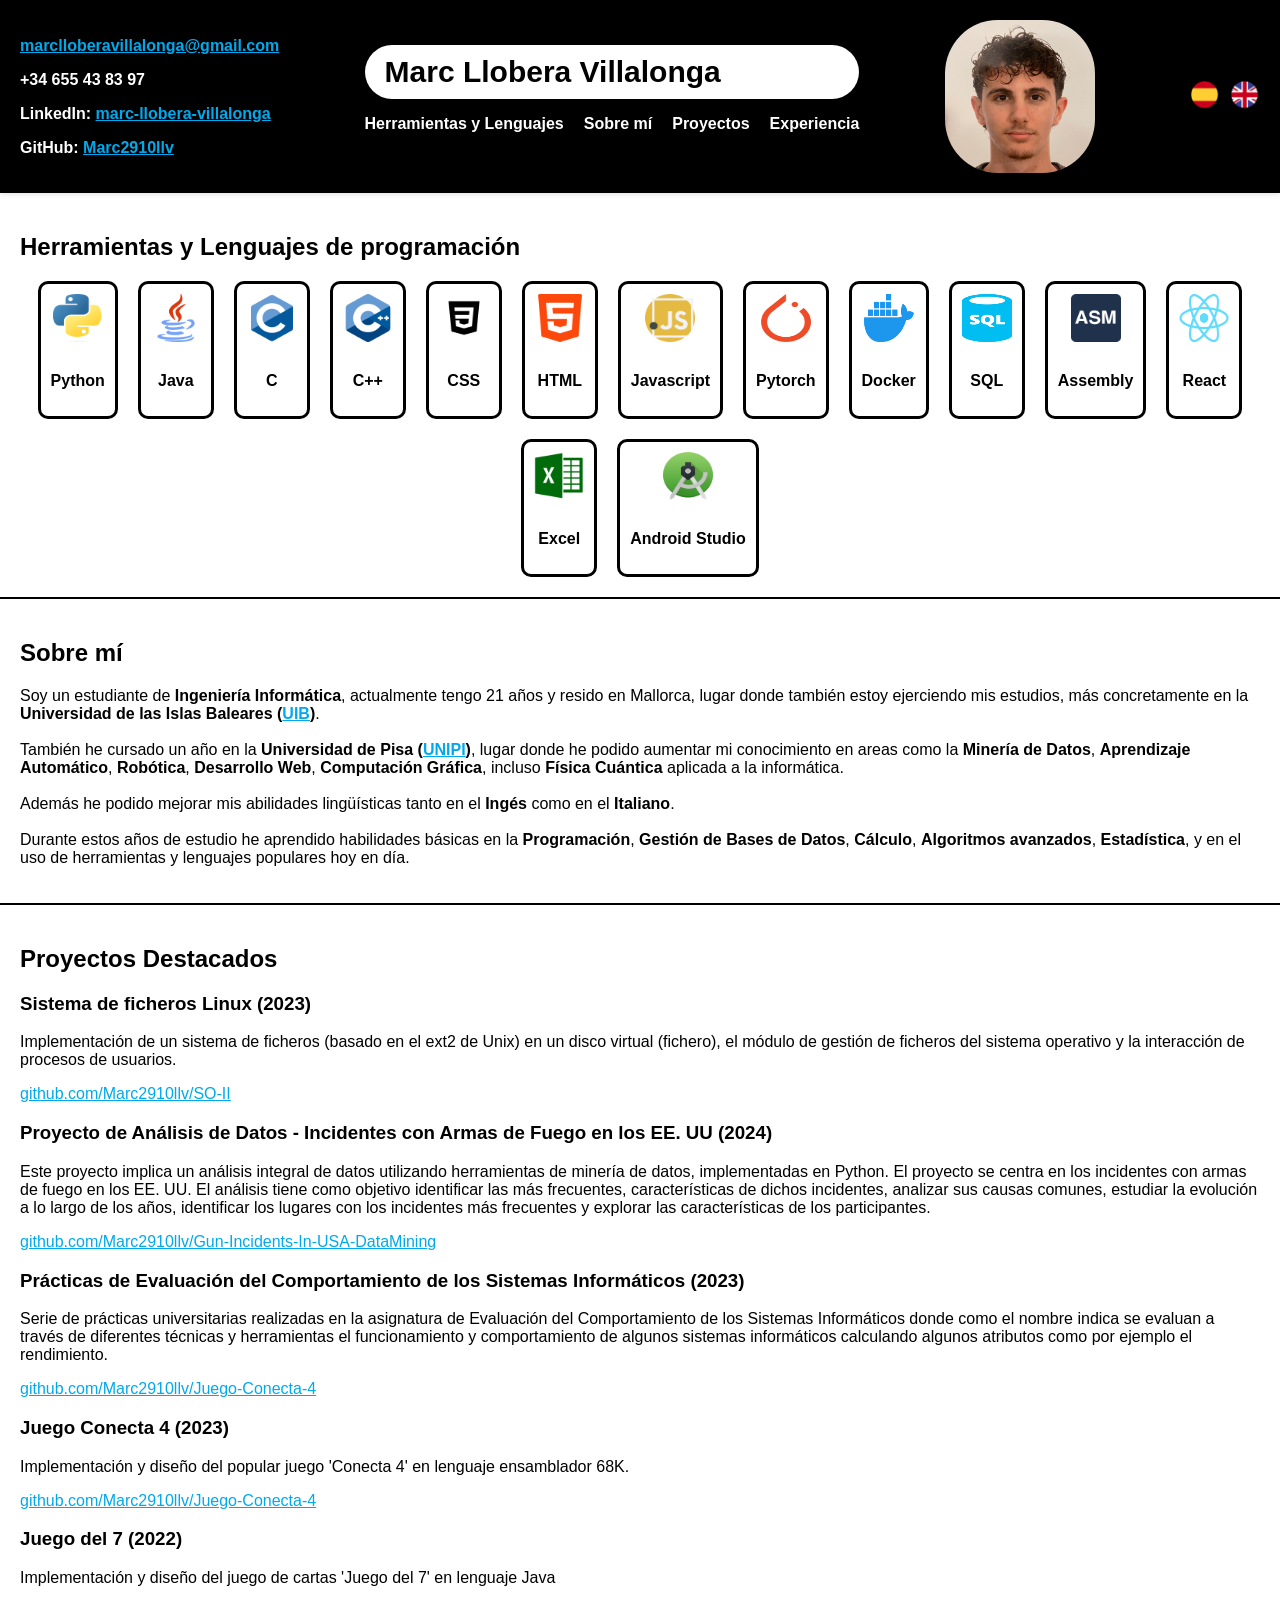
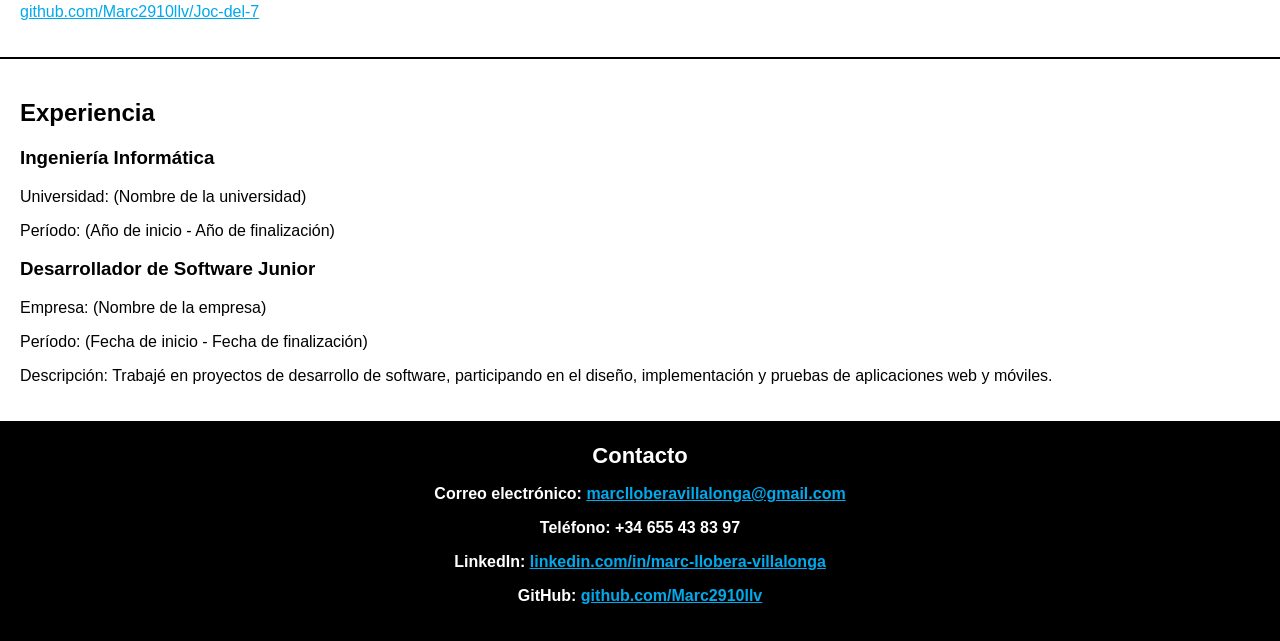
==== index.html @ 4e3ff7b9 "Update" ====
<!DOCTYPE html>
<html lang="es">

<head>
    <meta charset="UTF-8">
    <meta name="viewport" content="width=device-width, initial-scale=1.0">
    <title>Portfolio de Marc Llobera Villalonga</title>
    <link rel="stylesheet" href="styles.css">
</head>

<body>
    <header>
        <!-- Contacto encabezado -->
        <div class="header-left">
            <p><a href="mailto:marclloberavillalonga@gmail.com" class="blue-link">marclloberavillalonga@gmail.com</a>
            </p>
            <p>+34 655 43 83 97</p>
            <p>LinkedIn: <a href="https://www.linkedin.com/in/marc-llobera-villalonga"
                    class="blue-link">marc-llobera-villalonga</a></p>
            <p>GitHub: <a href="https://github.com/Marc2910llv" class="blue-link">Marc2910llv</a></p>
        </div>
        <!-- Encabezado central -->
        <div class="header-center">
            <h1>Marc Llobera Villalonga</h1>
            <nav>
                <ul>
                    <li><a href="#herramientasylenguajes"><span class="spanish">Herramientas y Lenguajes</span><span
                                class="english" style="display:none;">Tools and Languages</span></a></li>
                    <li><a href="#sobremi"><span class="spanish">Sobre mí</span><span class="english"
                                style="display:none;">About me</span></a></li>
                    <li><a href="#proyectos"><span class="spanish">Proyectos</span><span class="english"
                                style="display:none;">Projects</span></a></li>
                    <li><a href="#experiencia"><span class="spanish">Experiencia</span><span class="english"
                                style="display:none;">Experiences</span></a></li>
                </ul>
            </nav>
        </div>
        <!-- Mi foto -->
        <div class="foto">
            <img src="icons/foto.jpg" alt="Foto de Marc Llobera Villalonga">
        </div>
        <!-- Botones para cambiar el idioma -->
        <div class="idioma-buttons">
            <a href="#" id="spanish"><img src="icons/spanish_flag.png" alt="Spanish"></a>
            <a href="#" id="english"><img src="icons/english_flag.png" alt="English"></a>
        </div>
    </header>

    <section id="herramientasylenguajes">
        <h2><span class="spanish">Herramientas y Lenguajes de programación</span><span class="english"
                style="display:none;">Tools and programming Language</span></h2>
        <div class="tools-container">
            <div class="python tool">
                <img src="icons/python_icon.png" alt="Python">
                <p>Python</p>
            </div>
            <div class="java tool">
                <img src="icons/java_icon.png" alt="Java">
                <p>Java</p>
            </div>
            <div class="c tool">
                <img src="icons/c_icon.png" alt="C">
                <p>C</p>
            </div>
            <div class="cpp tool">
                <img src="icons/cpp_icon.png" alt="C++">
                <p>C++</p>
            </div>
            <div class="css tool">
                <img src="icons/css_icon.png" alt="CSS">
                <p>CSS</p>
            </div>
            <div class="html tool">
                <img src="icons/html_icon.png" alt="HTML">
                <p>HTML</p>
            </div>
            <div class="javascript tool">
                <img src="icons/javascript_icon.png" alt="Javascript">
                <p>Javascript</p>
            </div>
            <div class="pytorch tool">
                <img src="icons/pytorch_icon.png" alt="Pytorch">
                <p>Pytorch</p>
            </div>
            <div class="docker tool">
                <img src="icons/docker_icon.png" alt="Docker">
                <p>Docker</p>
            </div>
            <div class="sql tool">
                <img src="icons/sql_icon.png" alt="SQL">
                <p>SQL</p>
            </div>
            <div class="assembly tool">
                <img src="icons/assembly_icon.png" alt="Assembly">
                <p>Assembly</p>
            </div>
            <div class="react tool">
                <img src="icons/react_icon.png" alt="React">
                <p>React</p>
            </div>
            <div class="excel tool">
                <img src="icons/excel_icon.png" alt="Excel">
                <p>Excel</p>
            </div>
            <div class="androidstudio tool">
                <img src="icons/androidstudio_icon.png" alt="Android Studio">
                <p>Android Studio</p>
            </div>
        </div>
    </section>

    <section id="sobremi">
        <h2><span class="spanish">Sobre mí</span><span class="english" style="display:none;">About me</span></h2>
        <div class="sobremi">
            <p><span class="spanish">Soy un estudiante de <b>Ingeniería Informática</b>, actualmente tengo 21 años y
                    resido en Mallorca, lugar donde también estoy ejerciendo mis estudios, más concretamente en la
                    <b>Universidad de las Islas Baleares (<a
                            href="https://estudis.uib.es/es/estudis-de-grau/grau/informatica/GIN3-P/"
                            class="blue-link">UIB</a>)</b>.<br><br>

                    También he cursado un año en la <b>Universidad de Pisa (<a
                            href="https://didattica.di.unipi.it/laurea-magistrale-in-informatica/"
                            class="blue-link">UNIPI</a>)</b>, lugar donde he podido aumentar
                    mi conocimiento en areas como la <b>Minería de Datos</b>, <b>Aprendizaje Automático</b>,
                    <b>Robótica</b>, <b>Desarrollo Web</b>, <b>Computación Gráfica</b>, incluso <b>Física Cuántica</b>
                    aplicada a la informática.<br><br>

                    Además he podido mejorar mis abilidades lingüísticas tanto en el <b>Ingés</b> como en el
                    <b>Italiano</b>.<br><br>

                    Durante estos años de estudio he aprendido habilidades básicas en la <b>Programación</b>, <b>Gestión
                        de Bases de Datos</b>,
                    <b>Cálculo</b>, <b>Algoritmos avanzados</b>, <b>Estadística</b>, y en el uso de herramientas y
                    lenguajes populares hoy en día.</span>
                <!-- Parte en Inglés -->
                <span class="english" style="display:none;">I am a student of <b>Computer Engineering</b>, I am
                    currently 21 years old and I live in Mallorca,
                    place where I am also carrying out my studies, more specifically at the <b>University of the
                        Balearic Islands (<a href="https://estudis.uib.es/es/estudis-de-grau/grau/informatica/GIN3-P/"
                            class="blue-link">UIB</a>)</b>.<br><br>
                    I have also studied a year at the <b>University of Pisa (<a
                            href="https://didattica.di.unipi.it/laurea-magistrale-in-informatica/"
                            class="blue-link">UNIPI</a>)</b>, a place where I have been able
                    to increase my knowledge in areas
                    such as <b>Data Mining</b>, <b>Machine Learning</b>, <b>Robotics</b>, <b>Web Development</b>,
                    <b>Graphic Computing</b>, even <b>Quantum Physics
                    </b> applied to computing.<br><br>
                    I have also been able to improve my linguistic skills in both <b>English</b> as in
                    <b>Italian</b>.<br><br>
                    During these years of study I have learned basic skills in <b>Programming</b>, <b>Database
                        Management</b>,
                    <b>Calculus</b>, <b>Advanced algorithms</b>, <b>Statistics</b>, and in the use of tools and
                    languages ​​popular today.</span>
            </p>
        </div>
    </section>

    <section id="proyectos">
        <h2><span class="spanish">Proyectos Destacados</span><span class="english" style="display:none;">Featured
                Projects</span></h2>
        <!-- --------Proyecto 1-------- -->
        <span class="spanish">
            <h3>Sistema de ficheros Linux (2023)</h3>
            <p>Implementación de un sistema de ficheros (basado en el ext2 de Unix)
                en un disco virtual (fichero), el módulo de gestión de ficheros del sistema operativo y la
                interacción de procesos de usuarios.</p>
        </span><span class="english" style="display:none;">
            <h3>Linux file system (2023)</h3>
            <p>Implementation of a file system (based on Unix ext2) on a virtual disk (file), the file management
                module of the operating system and the interaction of user processes.</p>
        </span>
        <p><a href="https://github.com/Marc2910llv/SO-II" class="blue-link">github.com/Marc2910llv/SO-II</a></p>
        <!-- --------Proyecto 2-------- -->
        <span class="spanish">
            <h3>Proyecto de Análisis de Datos - Incidentes con Armas de Fuego en los EE. UU (2024)</h3>
            <p>Este proyecto implica un análisis integral de datos utilizando herramientas de minería de datos,
                implementadas en Python.
                El proyecto se centra en los incidentes con armas de fuego en los EE. UU. El análisis tiene como
                objetivo identificar las más frecuentes, características de dichos incidentes, analizar sus causas
                comunes, estudiar la evolución a lo largo de los años,
                identificar los lugares con los incidentes más frecuentes y explorar las características de los
                participantes.</p>
        </span><span class="english" style="display:none;">
            <h3>Data Analysis Project - Gun Incidents in the USA (2024)</h3>
            <p>This project involves a comprehensive data analysis using data mining tools, implemented in Python.
                Project focus is on gun incidents in the USA. The analysis aims to identify the most frequent
                characteristics of such incidents, analyze their common causes, study the evolution over the years,
                identify locations with the most frequent incidents, and explore participant characteristics.</p>
        </span>
        <p><a href="https://github.com/Marc2910llv/Gun-Incidents-In-USA-DataMining"
                class="blue-link">github.com/Marc2910llv/Gun-Incidents-In-USA-DataMining</a></p>
        <!-- --------Proyecto 3-------- -->
        <span class="spanish">
            <h3>Prácticas de Evaluación del Comportamiento de los Sistemas Informáticos (2023)</h3>
            <p>Serie de prácticas universitarias realizadas en la asignatura de Evaluación del Comportamiento de los
                Sistemas Informáticos donde como el nombre indica se evaluan a través de diferentes técnicas y
                herramientas el funcionamiento y comportamiento de algunos sistemas informáticos calculando algunos
                atributos como por ejemplo el rendimiento.</p>
        </span><span class="english" style="display:none;">
            <h3>Practices of Evaluation of the Behavior of
                Computer Systems (2023)</h3>
            <p>Series of university practices carried out in the subject of Evaluation of the Behavior of
                Computer Systems where, as the name indicates, they are evaluated through different techniques and
                tools the operation and behavior of some computer systems calculating some
                attributes such as performance.</p>
        </span>
        <p><a href="https://github.com/Marc2910llv/Juego-Conecta-4"
                class="blue-link">github.com/Marc2910llv/Juego-Conecta-4</a></p>
        <!-- --------Proyecto 4-------- -->
        <span class="spanish">
            <h3>Juego Conecta 4 (2023)</h3>
            <p>Implementación y diseño del popular juego 'Conecta 4' en lenguaje ensamblador 68K.</p>
        </span><span class="english" style="display:none;">
            <h3>Conect 4 Game (2023)</h3>
            <p>Implementation and design of the popular game 'Conect 4' in 68K assembly language.</p>
        </span>
        <p><a href="https://github.com/Marc2910llv/Juego-Conecta-4"
                class="blue-link">github.com/Marc2910llv/Juego-Conecta-4</a></p>
        <!-- --------Proyecto 5-------- -->
        <span class="spanish">
            <h3>Juego del 7 (2022)</h3>
            <p>Implementación y diseño del juego de cartas 'Juego del 7' en lenguaje Java</p>
        </span><span class="english" style="display:none;">
            <h3>Game of 7 (2022)</h3>
            <p>Implementation and design of the card game 'Game of 7' in Java language</p>
        </span>
        <p><a href="https://github.com/Marc2910llv/Joc-del-7" class="blue-link">github.com/Marc2910llv/Joc-del-7</a></p>
    </section>

    <section id="experiencia">
        <h2><span class="spanish">Experiencia</span><span class="english" style="display:none;">Experience</span></h2>
        <div class="educacion">
            <h3><span class="spanish">Ingeniería Informática</span><span class="english" style="display:none;">Computer
                    Engineering</span></h3>
            <p><span class="spanish">Universidad: (Nombre de la universidad)</span><span class="english"
                    style="display:none;">University: (University Name)</span></p>
            <p><span class="spanish">Período: (Año de inicio - Año de finalización)</span><span class="english"
                    style="display:none;">Period: (Start Year - End Year)</span></p>
        </div>
        <div class="experiencia-laboral">
            <h3><span class="spanish">Desarrollador de Software Junior</span><span class="english"
                    style="display:none;">Junior Software Developer</span></h3>
            <p><span class="spanish">Empresa: (Nombre de la empresa)</span><span class="english"
                    style="display:none;">Company: (Company Name)</span></p>
            <p><span class="spanish">Período: (Fecha de inicio - Fecha de finalización)</span><span class="english"
                    style="display:none;">Period: (Start Date - End Date)</span></p>
            <p><span class="spanish">Descripción: Trabajé en proyectos de desarrollo de software, participando en el
                    diseño, implementación y pruebas de aplicaciones web y móviles.</span><span class="english"
                    style="display:none;">Description: I worked on software development projects, participating in the
                    design, implementation, and testing of web and mobile applications.</span></p>
        </div>
    </section>

    <footer id="contacto">
        <h2-footer><span class="spanish">Contacto</span><span class="english"
                style="display:none;">Contact</span></h2-footer>
        <p><span class="spanish">Correo electrónico:</span><span class="english" style="display:none;">Email:</span> <a
                href="mailto:marclloberavillalonga@gmail.com" class="blue-link">marclloberavillalonga@gmail.com</a></p>
        <p><span class="spanish">Teléfono:</span><span class="english" style="display:none;">Phone number:</span> +34
            655 43 83 97</p>
        <p>LinkedIn: <a href="https://www.linkedin.com/in/marc-llobera-villalonga"
                class="blue-link">linkedin.com/in/marc-llobera-villalonga</a></p>
        <p>GitHub: <a href="https://github.com/Marc2910llv" class="blue-link">github.com/Marc2910llv</a></p>
    </footer>
    <script src="script.js"></script>
</body>

</html>
---- styles.css ----
/* Estilos generales */
body {
    font-family: Open, sans-serif;
    margin: 0;
    padding: 0;
    background-color: #ffffff;
    /* Color de fondo azul claro */
    color: #000000;
    /* Color de texto principal */
}

header {
    font-family: Open, sans-serif;
    background-color: #000000;
    /* Azul oscuro */
    padding: 20px;
    box-shadow: 0px 2px 5px rgba(0, 0, 0, 0.1);
    display: flex;
    justify-content: space-between;
    align-items: center;
    /* Centrar verticalmente */
}

.header-left {
    flex-direction: column;
    /* Alinear elementos en columna */
    text-decoration: none;
    font-weight: bold;
    position: relative;
    /* Establecer posición relativa */
    color: #fff
}

.blue-link {
    color: #00a9ec;
    /* Color blanco para los enlaces */
}

h1 {
    margin: 0;
    color: #000000;
    /* Texto blanco */
    font-size: 30px;
    /* Tamaño del texto */
    font-weight: 800;
    padding: 10px 20px;
    /* Añadir relleno al título */
    border-radius: 35px;
    /* Agregar bordes redondeados */
    background-color: #ffffff;
    /* Color de fondo azul */
}

nav ul {
    list-style-type: none;
    padding: 0;
    margin: 1;
    display: flex;
    /* Cambiado a flex para alinear elementos en una fila */
    justify-content: center;
    /* Centrar los elementos */
}

nav ul li {
    margin-right: 20px;
}

nav ul li:last-child {
    margin-right: 0;
    /* Eliminar margen derecho del último elemento */
}

nav ul li a {
    color: #ffffff;
    /* Texto blanco */
    text-decoration: none;
    font-weight: 800;
    position: relative;
    /* Establecer posición relativa */
}

nav ul li a::after {
    content: '';
    /* Agregar línea de subrayado */
    position: absolute;
    left: 0;
    bottom: -3px;
    /* Distancia del subrayado desde el texto */
    width: 100%;
    height: 2px;
    /* Grosor del subrayado */
    background-color: #fff;
    /* Color del subrayado */
    transition: width 0.3s;
    /* Transición para el subrayado */
    opacity: 0;
    /* Ocultar subrayado inicialmente */
}

nav ul li a:hover::after {
    width: 100%;
    /* Mostrar subrayado en el hover */
    opacity: 1;
    /* Hacer visible el subrayado */
}

/* Estilos para la foto en el encabezado */
.foto {
    margin-right: 0;
    /* Espacio entre la foto y los botones de idioma */
    border-radius: 35%;
    /* Hacer el borde de la foto redondeado */
    overflow: hidden;
    /* Ocultar cualquier contenido que se salga del borde */
    box-shadow: 0px 2px 5px rgba(0, 0, 0, 0.3);
    /* Agregar sombra */
}

.foto img {
    width: 150px;
    /* Tamaño de la foto */
    height: auto;
    display: block;
    /* Evitar que la imagen tenga espacios vacíos debajo */
}

.idioma-buttons {
    display: flex;
    align-items: center;
}

.idioma-buttons a {
    margin-left: 10px;
    /* Espacio entre botones de idioma */
}

.idioma-buttons img {
    width: 30px;
    /* Tamaño de las imágenes de la bandera */
    height: auto;
}


/* Estilos específicos para secciones y footer */
section {
    padding: 20px;
    border-bottom: 2px solid #000000;
    /* Separador azul entre secciones */
}

h2 {
    color: #000000;
    /* Azul */
    font-weight: 800;
}

h2-footer {
    color: #ffffff;
    font-weight: 800;
    font-size: 22px;
    /* Tamaño del texto */
}

.proyecto {
    margin-bottom: 20px;
}

footer {
    background-color: #000000;
    /* Fondo gris oscuro para footer */
    color: #fff;
    /* Texto blanco */
    flex-direction: column;
    /* Alinear elementos en columna */
    text-decoration: none;
    font-weight: bold;
    position: relative;
    /* Establecer posición relativa */
    text-align: center;
    padding: 20px;
}

footer a {
    color: #fff;
    /* Enlaces en texto blanco */
    text-decoration: underline;
}

/* Animaciones */
.fade-in {
    animation: fadeIn 1s ease-in-out;
    /* Animación de desvanecimiento */
}

/* Animación de desvanecimiento */
@keyframes fadeIn {
    0% {
        opacity: 0;
    }

    100% {
        opacity: 1;
    }
}

/* Estilos para herramientas y lenguajes */
.tools-container {
    display: flex;
    flex-wrap: wrap;
    justify-content: center;
    gap: 20px;
}

.tools-container > div {
    background-color: #ffffff;
    /* Color de fondo blanco */
    border: 3px solid #000000;
    /* Borde de color negro */
    border-radius: 10px;
    /* Borde redondeado */
    padding: 10px;
    text-align: center;
    font-weight: bold;
}

.tools-container img {
    width: 50px;
    height: 48px;
    margin-bottom: 10px;
}
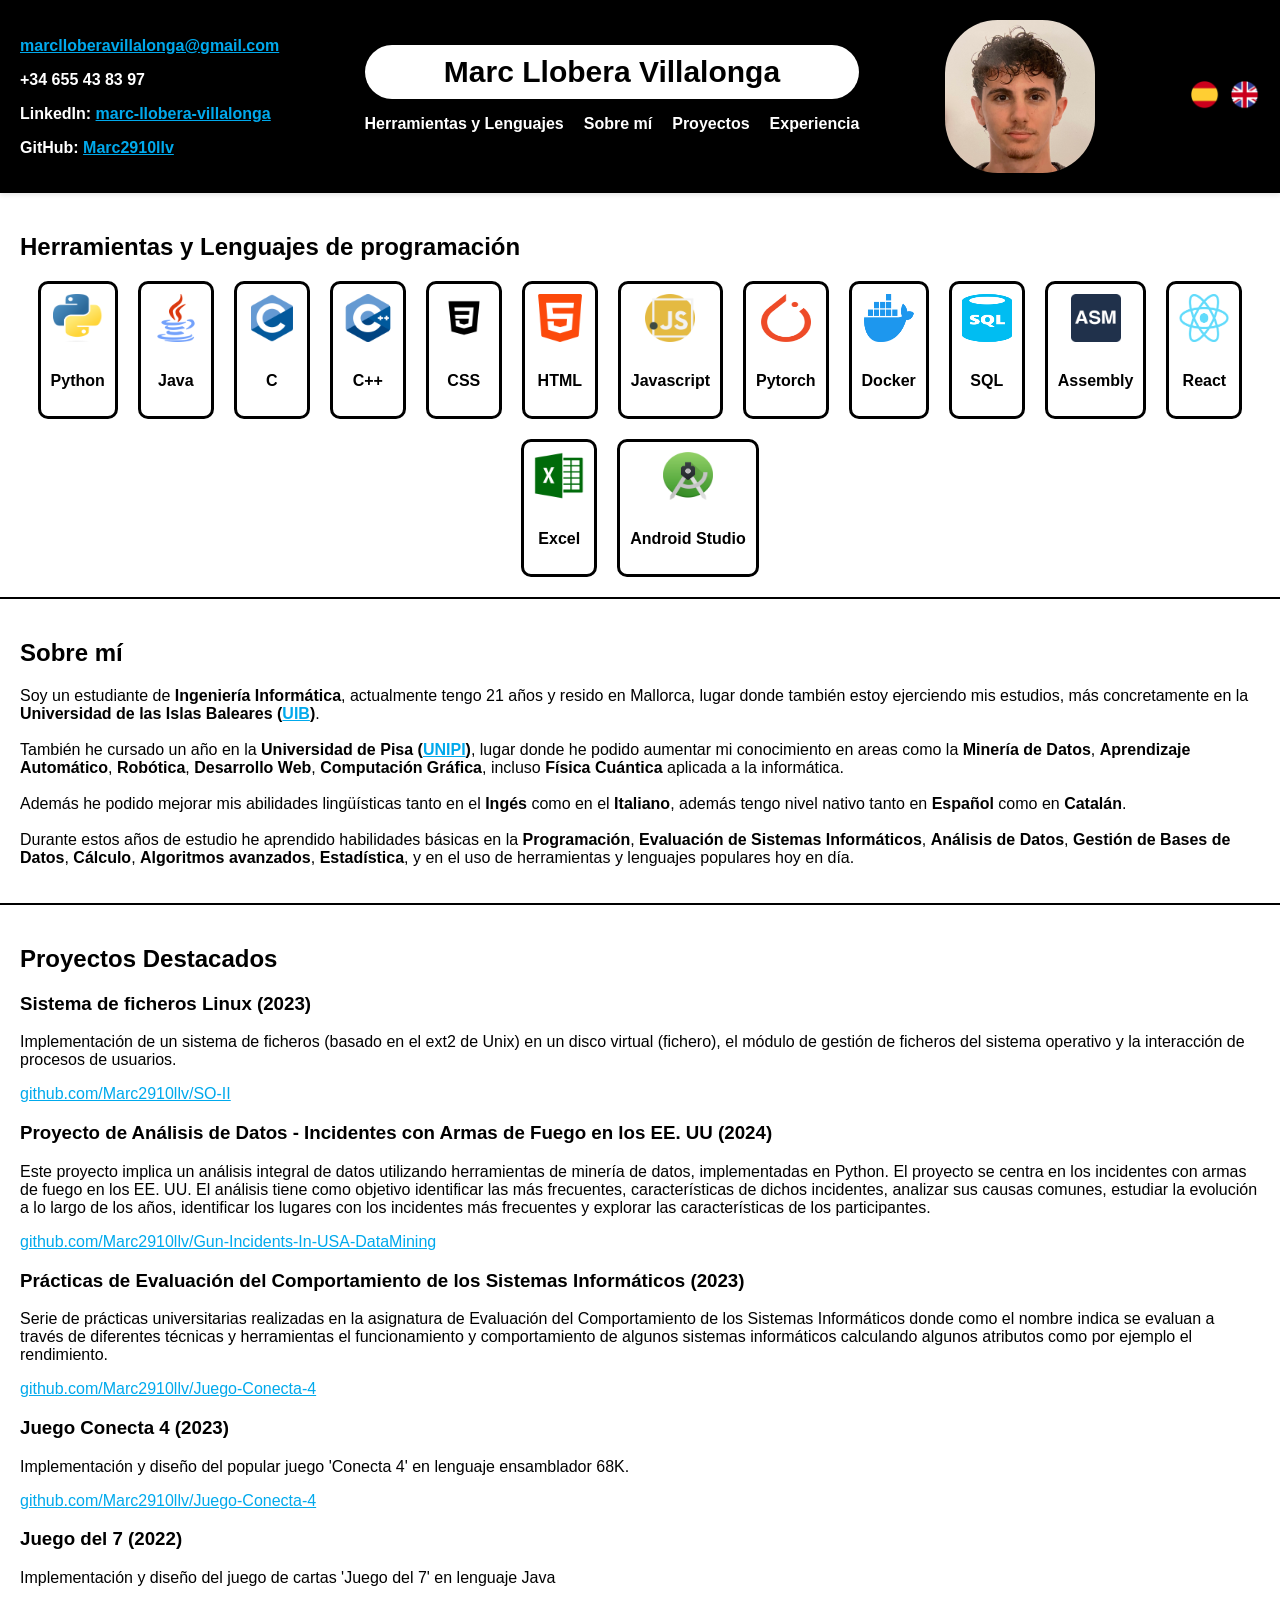
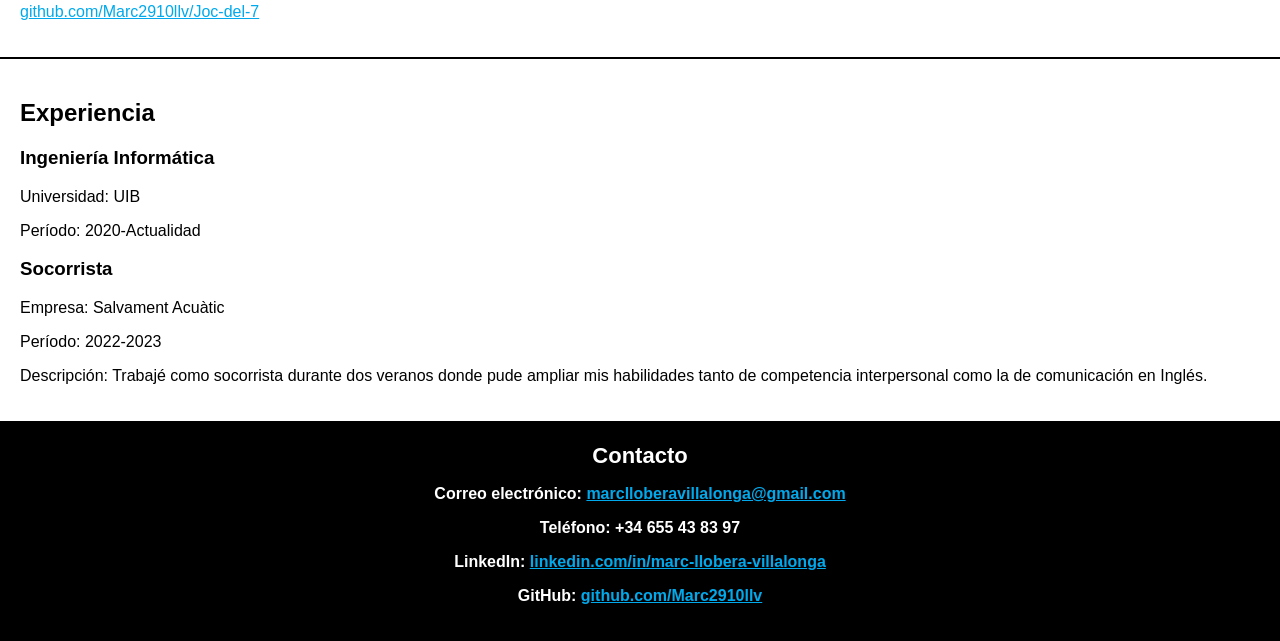
==== commit c87d7c1c: "Update" ====
--- a/index.html
+++ b/index.html
@@ -5,7 +5,7 @@
     <meta charset="UTF-8">
     <meta name="viewport" content="width=device-width, initial-scale=1.0">
     <title>Portfolio de Marc Llobera Villalonga</title>
-    <link rel="stylesheet" href="styles.css">
+    <link rel="stylesheet" href="./styles.css">
 </head>
 
 <body>
@@ -126,9 +126,10 @@
                     aplicada a la informática.<br><br>
 
                     Además he podido mejorar mis abilidades lingüísticas tanto en el <b>Ingés</b> como en el
-                    <b>Italiano</b>.<br><br>
-
-                    Durante estos años de estudio he aprendido habilidades básicas en la <b>Programación</b>, <b>Gestión
+                    <b>Italiano</b>, además tengo nivel nativo tanto en <b>Español</b> como en <b>Catalán</b>.<br><br>
+
+                    Durante estos años de estudio he aprendido habilidades básicas en la <b>Programación</b>,
+                    <b>Evaluación de Sistemas Informáticos</b>, <b>Análisis de Datos</b>, <b>Gestión
                         de Bases de Datos</b>,
                     <b>Cálculo</b>, <b>Algoritmos avanzados</b>, <b>Estadística</b>, y en el uso de herramientas y
                     lenguajes populares hoy en día.</span>
@@ -146,10 +147,11 @@
                     <b>Graphic Computing</b>, even <b>Quantum Physics
                     </b> applied to computing.<br><br>
                     I have also been able to improve my linguistic skills in both <b>English</b> as in
-                    <b>Italian</b>.<br><br>
-                    During these years of study I have learned basic skills in <b>Programming</b>, <b>Database
-                        Management</b>,
-                    <b>Calculus</b>, <b>Advanced algorithms</b>, <b>Statistics</b>, and in the use of tools and
+                    <b>Italian</b>, I also have a native level in both <b>Spanish</b> and <b>Catalan</b>.<br><br>
+                    During these years of study I have learned basic skills in <b>Programming</b>, <b>Evaluation of
+                        Computer Systems</b>, <b>Data Analysis</b>, <b>Database
+                        Management</b>, <b>Calculus</b>, <b>Advanced algorithms</b>, <b>Statistics</b>, and in the use
+                    of tools and
                     languages ​​popular today.</span>
             </p>
         </div>
@@ -232,22 +234,23 @@
         <div class="educacion">
             <h3><span class="spanish">Ingeniería Informática</span><span class="english" style="display:none;">Computer
                     Engineering</span></h3>
-            <p><span class="spanish">Universidad: (Nombre de la universidad)</span><span class="english"
-                    style="display:none;">University: (University Name)</span></p>
-            <p><span class="spanish">Período: (Año de inicio - Año de finalización)</span><span class="english"
-                    style="display:none;">Period: (Start Year - End Year)</span></p>
+            <p><span class="spanish">Universidad: UIB</span><span class="english" style="display:none;">University:
+                    UIB</span></p>
+            <p><span class="spanish">Período: 2020-Actualidad</span><span class="english" style="display:none;">Period:
+                    2020-Now</span></p>
         </div>
         <div class="experiencia-laboral">
-            <h3><span class="spanish">Desarrollador de Software Junior</span><span class="english"
-                    style="display:none;">Junior Software Developer</span></h3>
-            <p><span class="spanish">Empresa: (Nombre de la empresa)</span><span class="english"
-                    style="display:none;">Company: (Company Name)</span></p>
-            <p><span class="spanish">Período: (Fecha de inicio - Fecha de finalización)</span><span class="english"
-                    style="display:none;">Period: (Start Date - End Date)</span></p>
-            <p><span class="spanish">Descripción: Trabajé en proyectos de desarrollo de software, participando en el
-                    diseño, implementación y pruebas de aplicaciones web y móviles.</span><span class="english"
-                    style="display:none;">Description: I worked on software development projects, participating in the
-                    design, implementation, and testing of web and mobile applications.</span></p>
+            <h3><span class="spanish">Socorrista</span><span class="english" style="display:none;">Life Guard</span>
+            </h3>
+            <p><span class="spanish">Empresa: Salvament Acuàtic</span><span class="english"
+                    style="display:none;">Company: Salvament Acuàtic</span></p>
+            <p><span class="spanish">Período: 2022-2023</span><span class="english" style="display:none;">Period:
+                    2022-2023</span></p>
+            <p><span class="spanish">Descripción: Trabajé como socorrista durante dos veranos donde pude ampliar mis
+                    habilidades tanto de competencia interpersonal como la de comunicación en Inglés. </span><span
+                    class="english" style="display:none;">Description: I worked as a lifeguard for two summers where I
+                    was able to expand my skills in both interpersonal competence and communication in English.</span>
+            </p>
         </div>
     </section>
 
@@ -262,7 +265,7 @@
                 class="blue-link">linkedin.com/in/marc-llobera-villalonga</a></p>
         <p>GitHub: <a href="https://github.com/Marc2910llv" class="blue-link">github.com/Marc2910llv</a></p>
     </footer>
-    <script src="script.js"></script>
+    <script src="./script.js"></script>
 </body>
 
 </html>
--- a/styles.css
+++ b/styles.css
@@ -43,12 +43,12 @@
     font-size: 30px;
     /* Tamaño del texto */
     font-weight: 800;
-    padding: 10px 20px;
+    padding: 10px;
     /* Añadir relleno al título */
     border-radius: 35px;
     /* Agregar bordes redondeados */
     background-color: #ffffff;
-    /* Color de fondo azul */
+    text-align: center;
 }
 
 nav ul {
